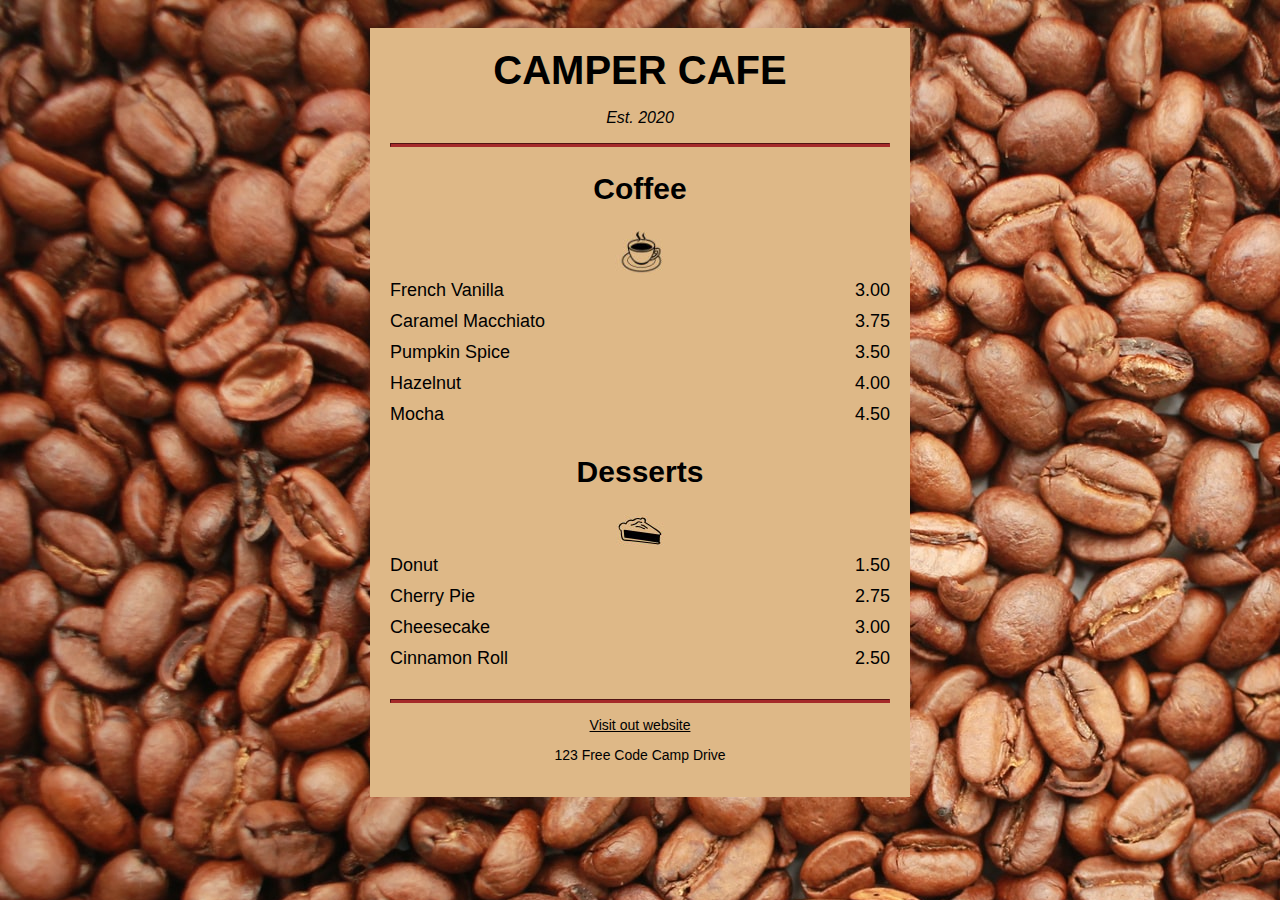
==== A Cafe Menu Using Basic Css/index.html @ 0018bfb2 "Add files via upload" ====
<!DOCTYPE html>
<html lang="en">
<head>
    <meta charset="UTF-8">
    <meta http-equiv="X-UA-Compatible" content="IE=edge">
    <meta name="viewport" content="width=device-width, initial-scale=1.0">
    <title>A Cafe Menu</title>
    <link rel="stylesheet" href="index.css">
</head>
<body>
    <div>
        <main>
            <h1>CAMPER CAFE</h1>
            <p><em>Est. 2020</em></p>
        </main>
        <hr>
        <section>
            <h2>Coffee</h2>
            <img src="assets/coffee.jpg" alt="coffee-icon">
            <article class="items">
                <p class="coffee">French Vanilla</p><p class="price">3.00</p>
            </article>
            <article class="items">
                <p class="coffee">Caramel Macchiato</p><p class="price">3.75</p>
            </article>
            <article class="items">
                <p class="coffee">Pumpkin Spice</p><p class="price">3.50</p>
            </article>
            <article class="items">
                <p class="coffee">Hazelnut</p><p class="price">4.00</p>
            </article>
            <article class="items">
                <p class="coffee">Mocha</p><p class="price">4.50</p>
            </article>
        </section>
        <section>
            <h2>Desserts</h2>
            <img src="assets/pie.jpg" alt="pie">
            <article class="items">
                <p class="desserts">Donut</p><p class="price">1.50</p>
            </article>
            <article class="items">
                <p class="desserts">Cherry Pie</p><p class="price">2.75</p>
            </article>
            <article class="items">
                <p class="desserts">Cheesecake</p><p class="price">3.00</p>
            </article>
            <article class="items">
                <p class="desserts">Cinnamon Roll</p><p class="price">2.50</p>
            </article>
        </section>

        <hr class="bor"> 

        <footer>
            <p><a href="https://www.freecodecamp.org/">Visit out website</a></p>
            <p>123  Free Code Camp Drive</p>
        </footer>

    </div>
</body>
</html>
---- A Cafe Menu Using Basic Css/index.css ----
body {
    background-image: url(assets/beans.jpg);
    padding: 20px;
    font-family: sans-serif;
}


div {
    background-color: burlywood;
    max-width: 500px;
    width: 80%;
    padding: 20px;
    margin-left: auto;
    margin-right: auto;
}

h1 {
    font-size: 40px;
    margin-top: 0;
    margin-bottom: 15px;
}

h1, h2, p  {
    text-align: center;
}

h1, h2{
    font-family: Impact, Haettenschweiler, 'Arial Narrow Bold', sans-serif;

}

h2{
    font-size: 30px;
}
img {
    display: block;
    margin-left: auto;
    margin-right: auto;
}

hr {
    height: 2px;
    background-color: brown;
    border-color: brown;
}

.items p{
    display: inline-block;
    font-size: 18px;
    margin-top: 5px;
    margin-bottom: 5px;
}


.coffee, .desserts{
    text-align: left;
    width: 75%;
}

.price{
    text-align: right;
    width: 25%;
}

.bor{
    margin-top: 25px;
}


footer {
    font-size: 14px;
  }
  
  .address {
    margin-bottom: 5px;
  }
  
  a {
    color: black;
  }
  
  a:visited {
    color: black;
  }
  
  a:hover {
    color: brown;
  }
  
  a:active {
    color: brown;
  }
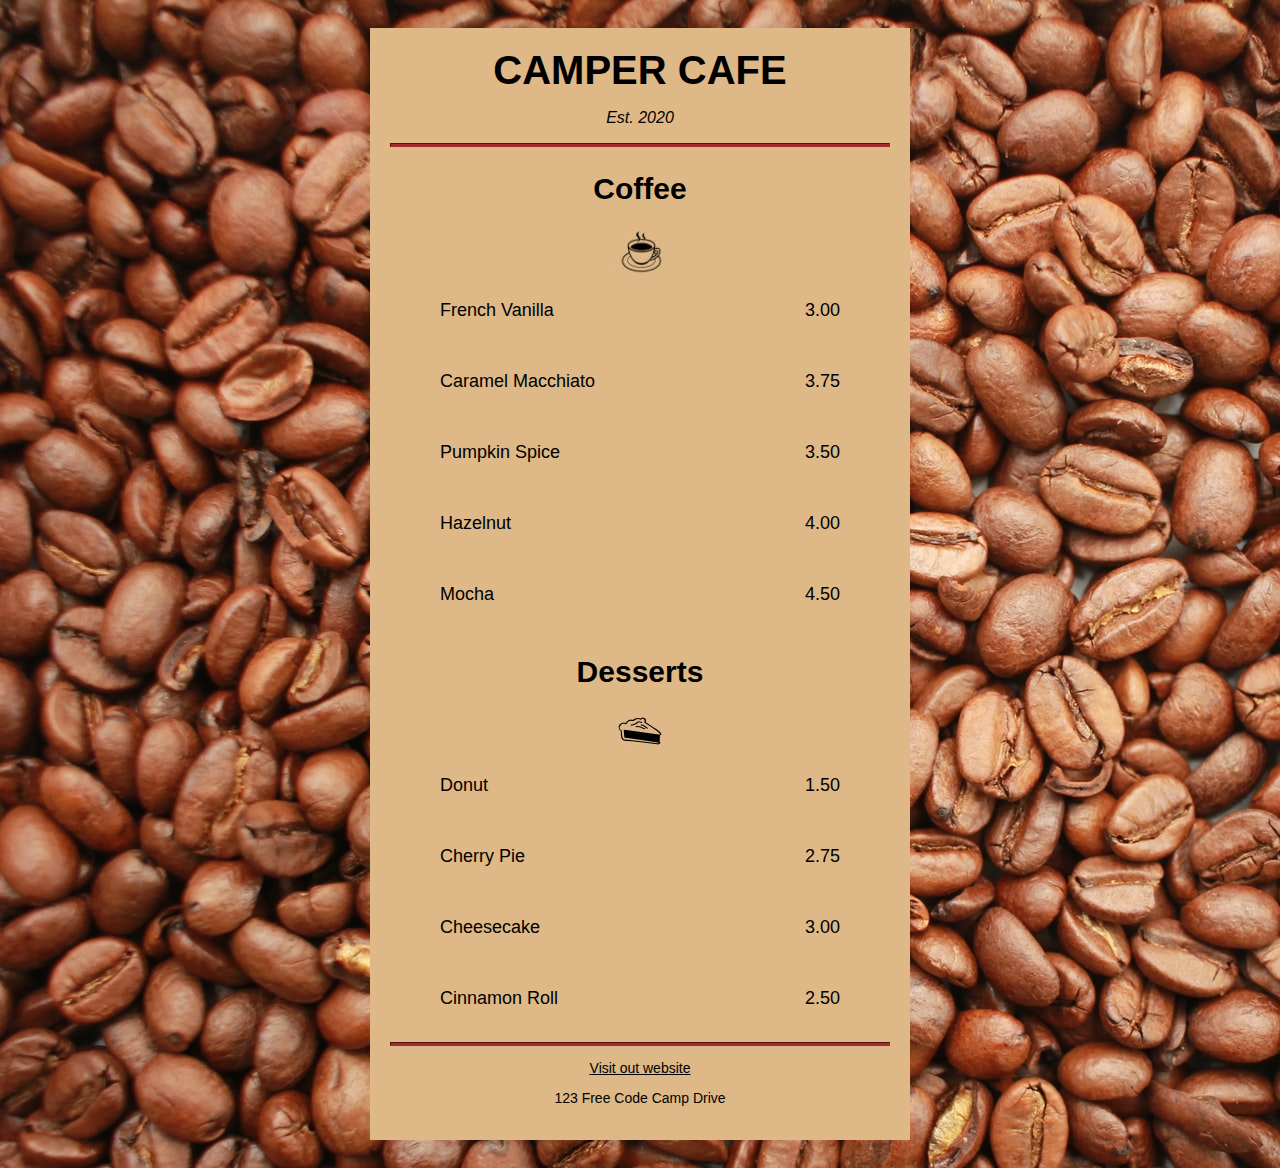
==== commit 11a10a14: "Update index.html" ====
--- a/A Cafe Menu Using Basic Css/index.html
+++ b/A Cafe Menu Using Basic Css/index.html
@@ -8,7 +8,7 @@
     <link rel="stylesheet" href="index.css">
 </head>
 <body>
-    <div>
+    <div class="menu">
         <main>
             <h1>CAMPER CAFE</h1>
             <p><em>Est. 2020</em></p>
@@ -17,40 +17,40 @@
         <section>
             <h2>Coffee</h2>
             <img src="assets/coffee.jpg" alt="coffee-icon">
-            <article class="items">
+            <div class="items">
                 <p class="coffee">French Vanilla</p><p class="price">3.00</p>
-            </article>
-            <article class="items">
+            </div>
+            <div class="items">
                 <p class="coffee">Caramel Macchiato</p><p class="price">3.75</p>
-            </article>
-            <article class="items">
+            </div>
+            <div class="items">
                 <p class="coffee">Pumpkin Spice</p><p class="price">3.50</p>
-            </article>
-            <article class="items">
+            </div>
+            <div class="items">
                 <p class="coffee">Hazelnut</p><p class="price">4.00</p>
-            </article>
-            <article class="items">
+            </div>
+            <div class="items">
                 <p class="coffee">Mocha</p><p class="price">4.50</p>
-            </article>
+            </div>
         </section>
         <section>
             <h2>Desserts</h2>
             <img src="assets/pie.jpg" alt="pie">
-            <article class="items">
+            <div class="items">
                 <p class="desserts">Donut</p><p class="price">1.50</p>
-            </article>
-            <article class="items">
+            </div>
+            <div class="items">
                 <p class="desserts">Cherry Pie</p><p class="price">2.75</p>
-            </article>
-            <article class="items">
+            </div>
+            <div class="items">
                 <p class="desserts">Cheesecake</p><p class="price">3.00</p>
-            </article>
-            <article class="items">
+            </div>
+            <div class="items">
                 <p class="desserts">Cinnamon Roll</p><p class="price">2.50</p>
-            </article>
+            </div>
         </section>
 
-        <hr class="bor"> 
+        <hr> 
 
         <footer>
             <p><a href="https://www.freecodecamp.org/">Visit out website</a></p>
@@ -59,4 +59,4 @@
 
     </div>
 </body>
-</html>+</html>
